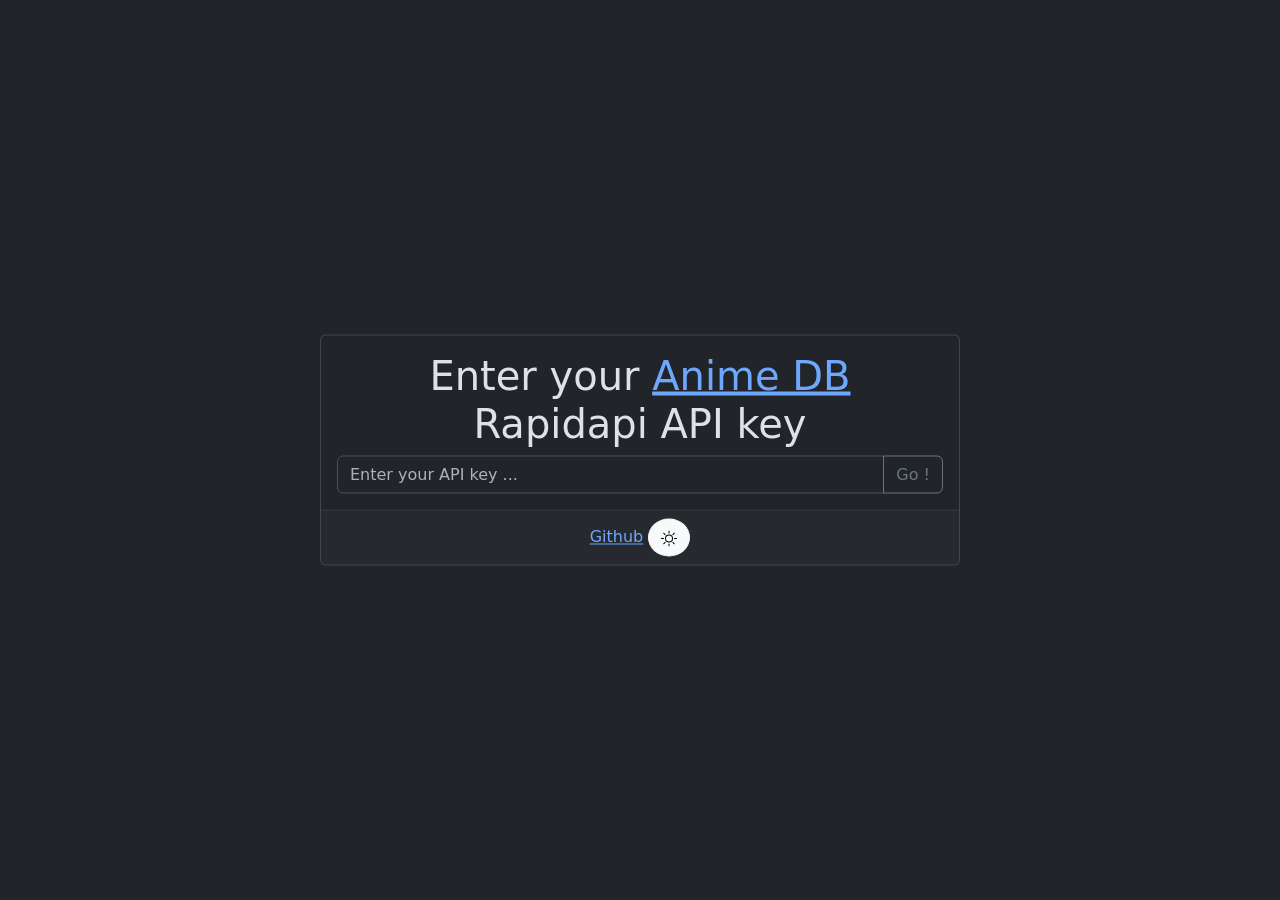
==== index.html @ 1a1073f5 "feat: theme button added theme script to pages and button in footers" ====
<!DOCTYPE html>
<html lang="en">

<head>
    <meta charset="UTF-8">
    <meta name="viewport" content="width=device-width, initial-scale=1.0">
    <title>API Registration</title>
    <link rel="stylesheet" href="CSS/style.css">
    <script type="module" src="JS/registration.js"></script>
    <script defer src="JS/theme.js"></script>
    <link rel="stylesheet" href="https://cdn.jsdelivr.net/npm/bootstrap@5.3.8/dist/css/bootstrap.min.css">
    <script defer src="https://cdn.jsdelivr.net/npm/bootstrap@5.3.8/dist/js/bootstrap.bundle.min.js"></script>
</head>

<body>
    <main>
        <div class="card position-absolute top-50 start-50 translate-middle">
            <div class="card-body">
                <h1 class="card-title">Enter your <a href="https://rapidapi.com/brian.rofiq/api/anime-db">Anime DB</a> Rapidapi API key</h1>
                <div class="input-group" id="divAPI">
                    <input id="input_api" type="text" class="form-control" placeholder="Enter your API key ...">
                    <button id="go" class="btn btn-outline-secondary">Go !</button>
                </div>
            </div>
            <div class="card-footer">
                <a href="https://github.com/Naexys/anime-requester">Github</a>
                <button id="theme-change"></button>
            </div>
        </div>
    </main>
</body>

</html>
---- CSS/style.css ----
html,
body {
  height: 100%;
  margin: 0;
  display: flex;
  flex-direction: column;
  text-align: center;
}

body>.container-fluid {
  flex: 1;
  width: 100%;
}

#board {
  display: grid;
  grid-template-columns: repeat(auto-fit, minmax(min(100%, 280px), 360px));
  justify-content: center;
  gap: 1.5rem;
  padding: 1.5rem;
}

#board .card {
  width: 100%;
}

#board .card img {
  width: 100%;
  height: clamp(260px, 28vw, 360px);
}


nav .form-select {
  width: 40%;
  flex: 0 0 auto;
}

#floatingSelect {
  width: 100%;
  flex: 0 0 auto;
}
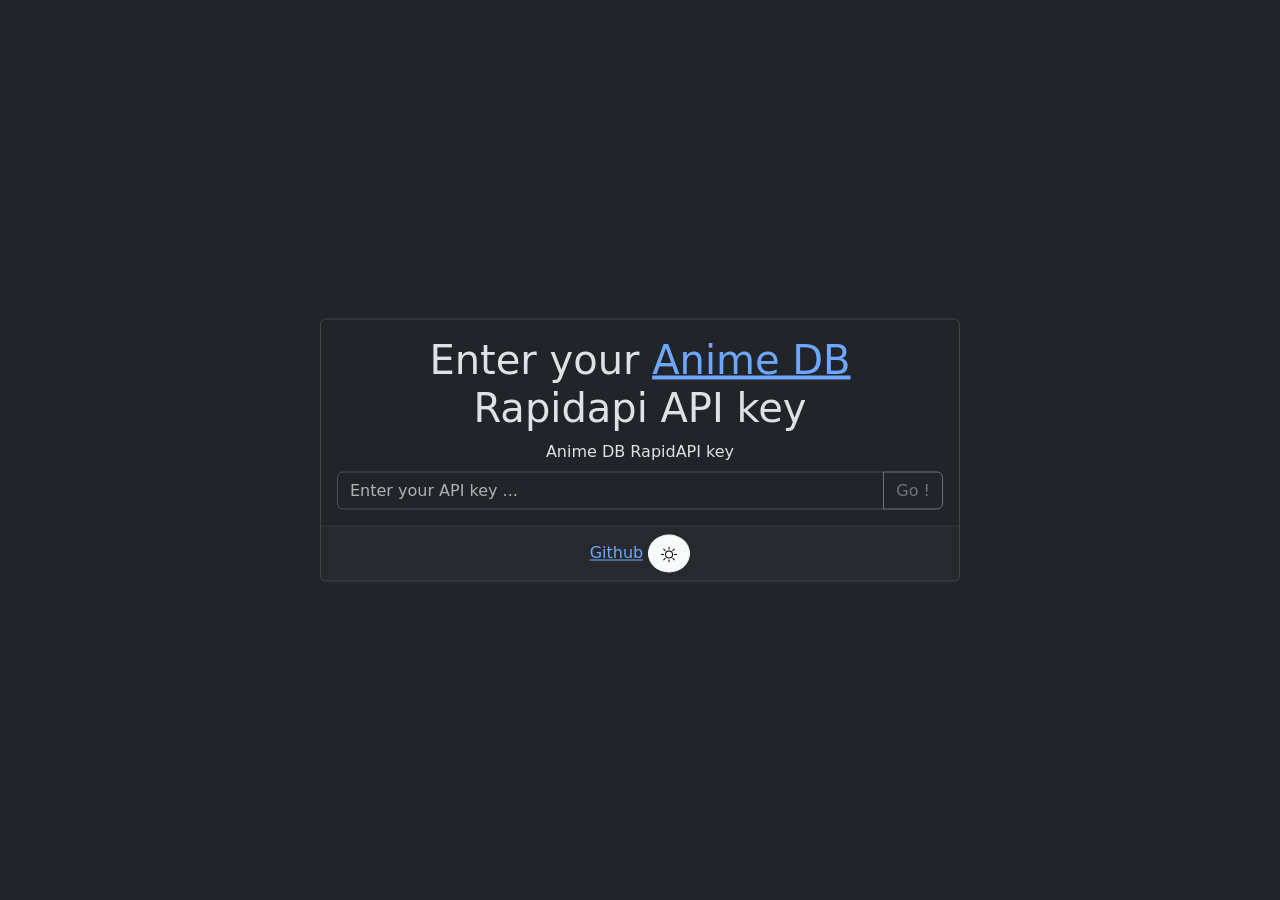
==== commit 2df1ace3: "fix to comply to W3C and WCAG" ====
--- a/index.html
+++ b/index.html
@@ -16,7 +16,9 @@
     <main>
         <div class="card position-absolute top-50 start-50 translate-middle">
             <div class="card-body">
-                <h1 class="card-title">Enter your <a href="https://rapidapi.com/brian.rofiq/api/anime-db">Anime DB</a> Rapidapi API key</h1>
+                <h1 class="card-title">Enter your <a href="https://rapidapi.com/brian.rofiq/api/anime-db">Anime DB</a>
+                    Rapidapi API key</h1>
+                <label for="input_api" class="form-label">Anime DB RapidAPI key</label>
                 <div class="input-group" id="divAPI">
                     <input id="input_api" type="text" class="form-control" placeholder="Enter your API key ...">
                     <button id="go" class="btn btn-outline-secondary">Go !</button>
--- a/CSS/style.css
+++ b/CSS/style.css
@@ -14,10 +14,15 @@
 
 #board {
   display: grid;
-  grid-template-columns: repeat(auto-fit, minmax(min(100%, 280px), 360px));
+  grid-template-columns: repeat(auto-fit, minmax(min(100%, 260px), 260px));
   justify-content: center;
   gap: 1.5rem;
   padding: 1.5rem;
+  padding-bottom: 25%;
+  min-height: 0;
+  overflow-y: auto;
+  overflow-x: hidden;
+  padding-bottom: 80px;
 }
 
 #board .card {
@@ -26,16 +31,23 @@
 
 #board .card img {
   width: 100%;
-  height: clamp(260px, 28vw, 360px);
+  height: 358px;
+  width: 260px;
 }
 
 
 nav .form-select {
-  width: 40%;
+  width: 20%;
   flex: 0 0 auto;
 }
 
 #floatingSelect {
   width: 100%;
   flex: 0 0 auto;
+}
+
+form {
+  display: flex;
+  margin-left: 10%;
+  gap: 1.5rem;
 }
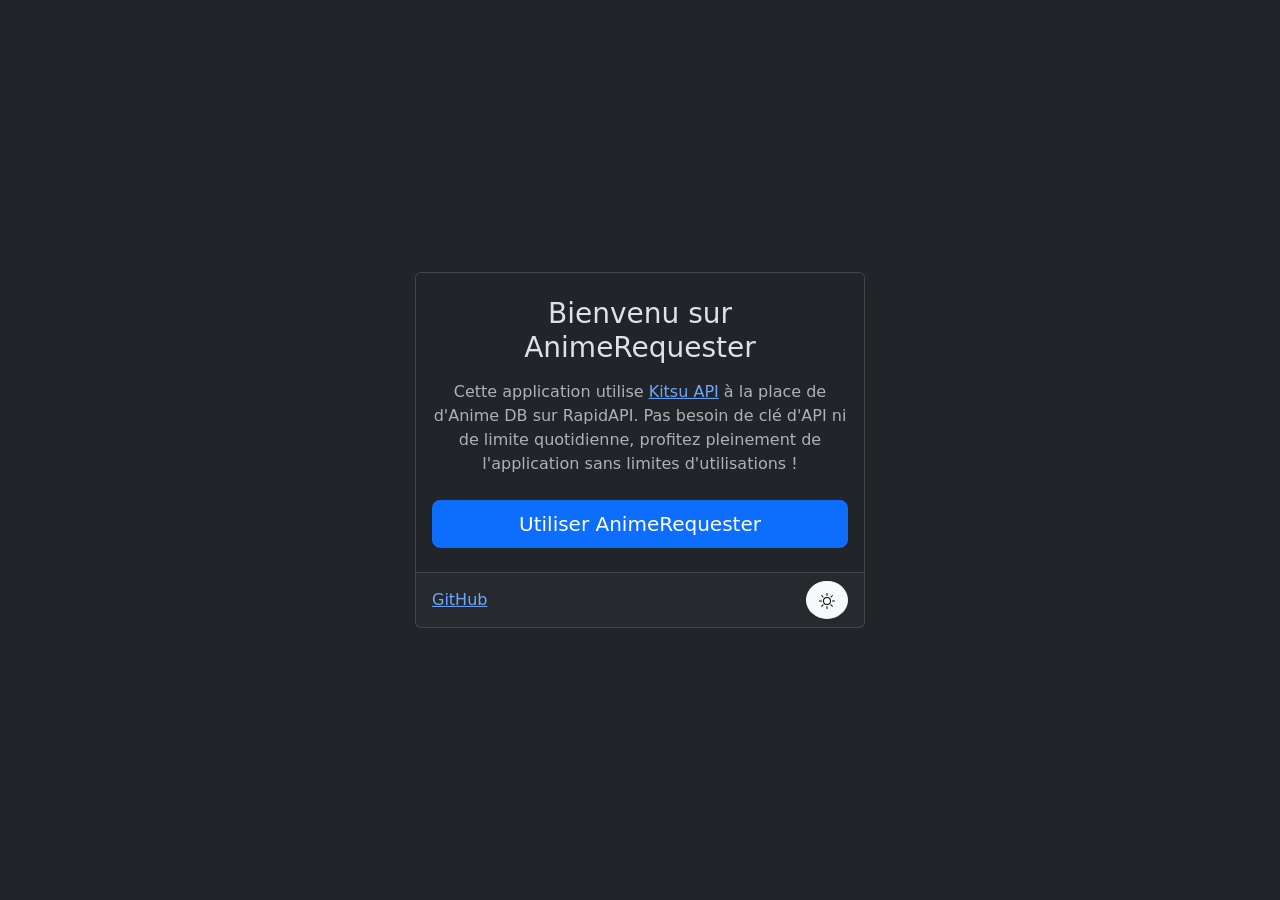
==== commit 3a9ea2a9: "Going on a new AI because Rapid API has been taken down, so i adjust the JSON return of the new Kits" ====
--- a/index.html
+++ b/index.html
@@ -4,32 +4,34 @@
 <head>
     <meta charset="UTF-8">
     <meta name="viewport" content="width=device-width, initial-scale=1.0">
-    <title>API Registration</title>
+    <title>AnimeRequester - Welcome</title>
     <link rel="stylesheet" href="CSS/style.css">
     <script type="module" src="JS/registration.js"></script>
     <script defer src="JS/theme.js"></script>
+    <link rel="icon" type="image/x-icon" href="favicon.ico?v=3">
     <link rel="stylesheet" href="https://cdn.jsdelivr.net/npm/bootstrap@5.3.8/dist/css/bootstrap.min.css">
     <script defer src="https://cdn.jsdelivr.net/npm/bootstrap@5.3.8/dist/js/bootstrap.bundle.min.js"></script>
 </head>
 
 <body>
     <main>
-        <div class="card position-absolute top-50 start-50 translate-middle">
-            <div class="card-body">
-                <h1 class="card-title">Enter your <a href="https://rapidapi.com/brian.rofiq/api/anime-db">Anime DB</a>
-                    Rapidapi API key</h1>
-                <label for="input_api" class="form-label">Anime DB RapidAPI key</label>
-                <div class="input-group" id="divAPI">
-                    <input id="input_api" type="text" class="form-control" placeholder="Enter your API key ...">
-                    <button id="go" class="btn btn-outline-secondary">Go !</button>
+        <div class="card position-absolute top-50 start-50 translate-middle text-center" style="max-width: 450px; width: 90%;">
+            <div class="card-body py-4">
+                <h1 class="card-title h3 mb-3">Bienvenu sur AnimeRequester</h1>
+                <p class="card-text text-muted mb-4">
+                    Cette application utilise <a href="https://kitsu.io" target="_blank" rel="noopener">Kitsu API</a> à la place de d'Anime DB sur RapidAPI.
+                    Pas besoin de clé d'API ni de limite quotidienne, profitez pleinement de l'application sans limites d'utilisations !
+                </p>
+                <div class="d-grid gap-2">
+                    <button id="go" class="btn btn-primary btn-lg">Utiliser AnimeRequester</button>
                 </div>
             </div>
-            <div class="card-footer">
-                <a href="https://github.com/Naexys/anime-requester">Github</a>
+            <div class="card-footer d-flex justify-content-between align-items-center">
+                <a href="https://github.com/Naexys/anime-requester" target="_blank" rel="noopener">GitHub</a>
                 <button id="theme-change"></button>
             </div>
         </div>
     </main>
 </body>
 
-</html>+</html>
--- a/CSS/style.css
+++ b/CSS/style.css
@@ -18,11 +18,10 @@
   justify-content: center;
   gap: 1.5rem;
   padding: 1.5rem;
-  padding-bottom: 25%;
   min-height: 0;
   overflow-y: auto;
   overflow-x: hidden;
-  padding-bottom: 80px;
+  padding-bottom: 100px;
 }
 
 #board .card {
@@ -37,7 +36,7 @@
 
 
 nav .form-select {
-  width: 20%;
+  width: auto;
   flex: 0 0 auto;
 }
 
@@ -48,6 +47,13 @@
 
 form {
   display: flex;
-  margin-left: 10%;
-  gap: 1.5rem;
+  gap: 1rem;
+}
+
+#dropdown-genres {
+    position: relative;
+}
+
+#dropdown-genres .dropdown-menu {
+    z-index: 2000;
 }
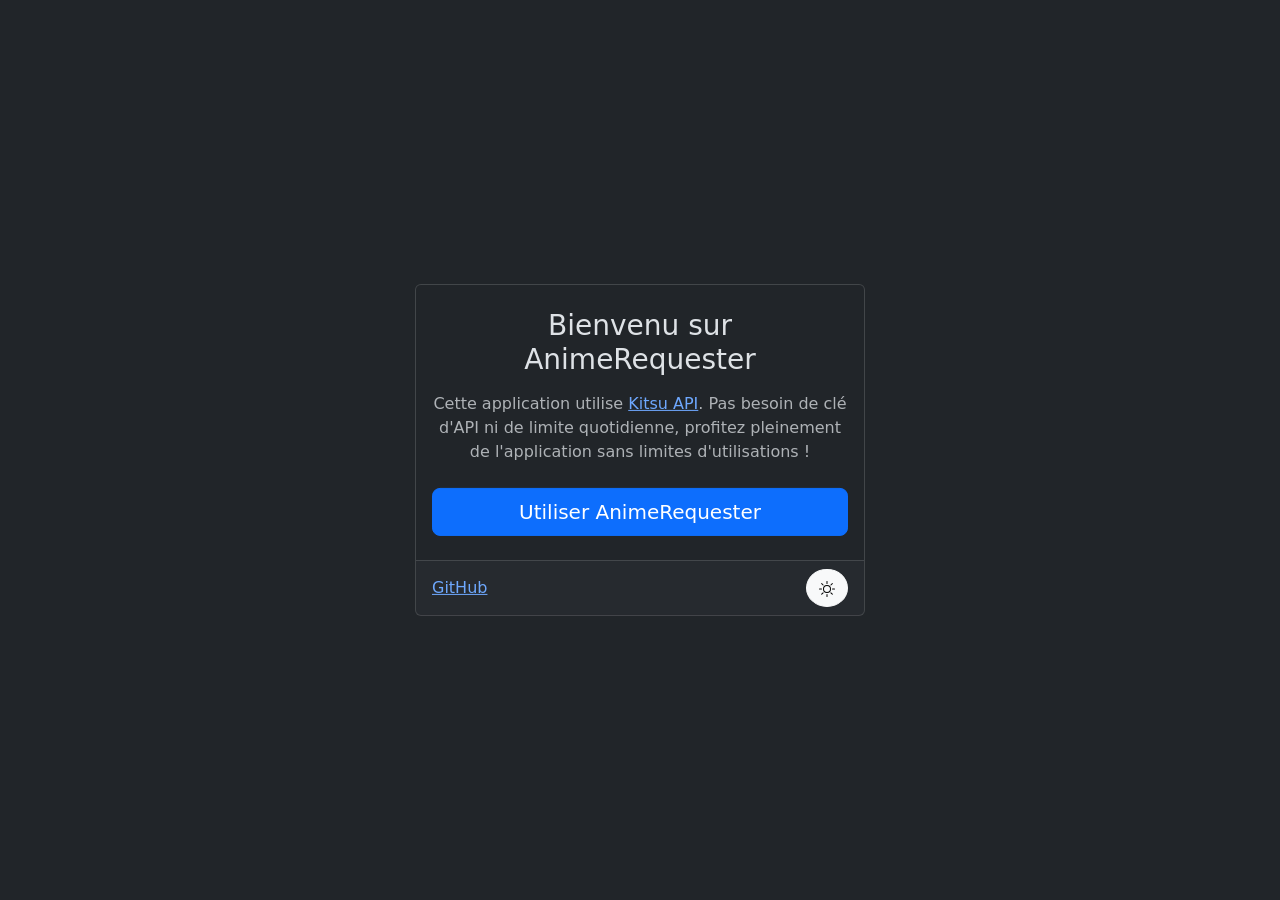
==== commit 93cca6f9: "Update index.html" ====
--- a/index.html
+++ b/index.html
@@ -19,7 +19,7 @@
             <div class="card-body py-4">
                 <h1 class="card-title h3 mb-3">Bienvenu sur AnimeRequester</h1>
                 <p class="card-text text-muted mb-4">
-                    Cette application utilise <a href="https://kitsu.io" target="_blank" rel="noopener">Kitsu API</a> à la place de d'Anime DB sur RapidAPI.
+                    Cette application utilise <a href="https://kitsu.io" target="_blank" rel="noopener">Kitsu API</a>.
                     Pas besoin de clé d'API ni de limite quotidienne, profitez pleinement de l'application sans limites d'utilisations !
                 </p>
                 <div class="d-grid gap-2">
